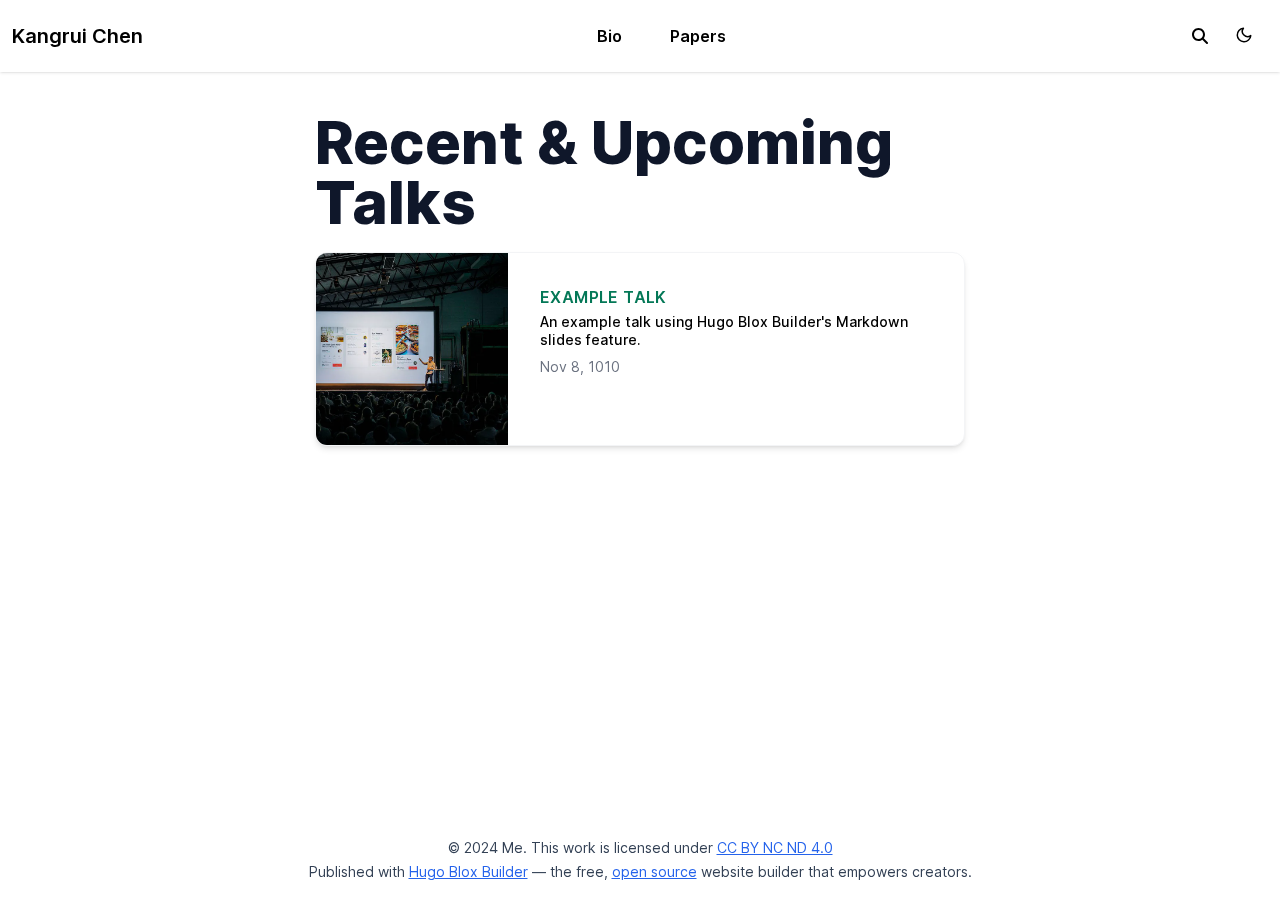
==== event/index.html @ 87032775 "update website" ====
<!doctype html>
<!-- This site was created with Hugo Blox. https://hugoblox.com -->
<!-- Last Published: November 18, 2024 --><html lang="en-us" dir="ltr"
      data-wc-theme-default="system">
  
<head>
  <meta charset="utf-8" />
  <meta name="viewport" content="width=device-width, initial-scale=1" />
  <meta http-equiv="X-UA-Compatible" content="IE=edge" />
  <meta name="generator" content="Hugo Blox Builder 0.3.1" />

  
  












  
  
  
  
  
    
    
    
  
  

  <meta name="author" content="Kangrui Chen" />

  
  
  
    
  
  <meta name="description" content="The highly-customizable Hugo Academic theme powered by Hugo Blox Builder. Easily create your personal academic website." />

  
  <link rel="alternate" hreflang="en-us" href="https://artanisax.github.io/event/" />

  
  
  
  
    
    <link rel="stylesheet" href="/css/themes/emerald.min.css" />
  

  
  
    
    <link href="/dist/wc.min.css" rel="stylesheet" />
  

  
  
  

  

  <script>
     
    window.hbb = {
       defaultTheme: document.documentElement.dataset.wcThemeDefault,
       setDarkTheme: () => {
        document.documentElement.classList.add("dark");
        document.documentElement.style.colorScheme = "dark";
      },
       setLightTheme: () => {
        document.documentElement.classList.remove("dark");
        document.documentElement.style.colorScheme = "light";
      }
    }

    console.debug(`Default Hugo Blox Builder theme is ${window.hbb.defaultTheme}`);

    if ("wc-color-theme" in localStorage) {
      localStorage.getItem("wc-color-theme") === "dark" ? window.hbb.setDarkTheme() : window.hbb.setLightTheme();
    } else {
      window.hbb.defaultTheme === "dark" ? window.hbb.setDarkTheme() : window.hbb.setLightTheme();
      if (window.hbb.defaultTheme === "system") {
        window.matchMedia("(prefers-color-scheme: dark)").matches ? window.hbb.setDarkTheme() : window.hbb.setLightTheme();
      }
    }
  </script>

  <script>
    
    document.addEventListener('DOMContentLoaded', function () {
      
      let checkboxes = document.querySelectorAll('li input[type=\'checkbox\'][disabled]');
      checkboxes.forEach(e => {
        e.parentElement.parentElement.classList.add('task-list');
      });

      
      const liNodes = document.querySelectorAll('.task-list li');
      liNodes.forEach(nodes => {
        let textNodes = Array.from(nodes.childNodes).filter(node => node.nodeType === 3 && node.textContent.trim().length > 1);
        if (textNodes.length > 0) {
          const span = document.createElement('label');
          textNodes[0].after(span);  
          span.appendChild(nodes.querySelector('input[type=\'checkbox\']'));
          span.appendChild(textNodes[0]);
        }
      });
    });
  </script>

  
  
  




































  
  
    <link rel="alternate" href="/event/index.xml" type="application/rss+xml" title="Kangrui Chen" />
  

  
  <link rel="icon" type="image/png" href="/media/icon_hu3247630877640252165.png" />
  <link rel="apple-touch-icon" type="image/png" href="/media/icon_hu4166356570829923896.png" />

  <link rel="canonical" href="https://artanisax.github.io/event/" />

  
  
  
  
  
  
  
  
    
    
  
  

  
  
    
    
  
  <meta property="twitter:card" content="summary" />
  
    <meta property="twitter:site" content="@GetResearchDev" />
    <meta property="twitter:creator" content="@GetResearchDev" />
  
  <meta property="og:site_name" content="Kangrui Chen" />
  <meta property="og:url" content="https://artanisax.github.io/event/" />
  <meta property="og:title" content="Recent &amp; Upcoming Talks | Kangrui Chen" />
  <meta property="og:description" content="The highly-customizable Hugo Academic theme powered by Hugo Blox Builder. Easily create your personal academic website." /><meta property="og:image" content="https://artanisax.github.io/media/icon_hu7729264130191091259.png" />
    <meta property="twitter:image" content="https://artanisax.github.io/media/icon_hu7729264130191091259.png" /><meta property="og:locale" content="en-us" />
  
    
      <meta property="og:updated_time" content="2030-06-01T13:00:00&#43;00:00" />
    
  

  




  <title>Recent &amp; Upcoming Talks | Kangrui Chen</title>

  
  
  
  
  
    
    
  
  
  <style>
    @font-face {
      font-family: 'Inter var';
      font-style: normal;
      font-weight: 100 900;
      font-display: swap;
      src: url(/dist/font/Inter.var.woff2) format(woff2);
    }
  </style>

  

  
  


  
  
  
  
  
  
  
  
  
  
  
  
  
  
  
  
  
  
  
  
  
  
  
  
  
  
  
    
      
      
        
        
          
        
          
        
          
        
          
        
          
        
        
        
      
    
  
  
  
  
  
  
  
  
  
  
  
  
  
  
  
  
  
    
      
      
        
        
          
        
          
        
          
        
          
        
          
        
        
        
      
    
      
      
        
        
          
        
          
        
          
        
          
        
          
        
        
        
      
    
      
      
        
        
          
        
          
        
          
        
          
        
          
        
        
        
      
    
      
      
        
        
          
        
          
        
          
        
          
        
          
        
        
        
      
    
  
  
  
  
  
  
    
      
      
        
        
          
        
          
        
          
        
          
        
          
        
        
        
      
    
  
  
    
      
      
        
        
          
        
          
        
          
        
          
        
          
        
        
        
      
    
      
      
        
        
          
        
          
        
          
        
          
        
          
        
        
        
      
    
      
      
    
  







<link type="text/css" rel="stylesheet" href="/dist/pagefind/pagefind-ui.be766eb419317a14ec769d216e9779bfe8f3737c80e780f4ba0dafb57a41a482.css" integrity="sha256-vnZutBkxehTsdp0hbpd5v&#43;jzc3yA54D0ug2vtXpBpII=" />


<script src="/dist/pagefind/pagefind-ui.87693d7c6f2b3b347ce359d0ede762c033419f0a32b22ce508c335a81d841f1b.js" integrity="sha256-h2k9fG8rOzR841nQ7ediwDNBnwoysizlCMM1qB2EHxs="></script>


<script>window.hbb.pagefind = {"baseUrl":"/"};</script>

<style>
  html.dark {
    --pagefind-ui-primary: #eeeeee;
    --pagefind-ui-text: #eeeeee;
    --pagefind-ui-background: #152028;
    --pagefind-ui-border: #152028;
    --pagefind-ui-tag: #152028;
  }
</style>

<script>
  window.addEventListener('DOMContentLoaded', (event) => {
    new PagefindUI({
      element: "#search",
      showSubResults: true,
      baseUrl: window.hbb.pagefind.baseUrl,
      bundlePath: window.hbb.pagefind.baseUrl + "pagefind/",
    });
  });
  document.addEventListener('DOMContentLoaded', () => {
    let element = document.getElementById('search');
    let trigger = document.getElementById('search_toggle');

    if (trigger) {
      trigger.addEventListener('click', () => {
        element.classList.toggle('hidden');
        element.querySelector("input").value = ""
        element.querySelector("input").focus()

        if (!element.classList.contains('hidden')) {
          let clear_trigger = document.querySelector('.pagefind-ui__search-clear');

          if (clear_trigger && !clear_trigger.hasAttribute('listenerOnClick')) {
            clear_trigger.setAttribute('listenerOnClick', 'true');

            clear_trigger.addEventListener('click', () => {
              element.classList.toggle('hidden');
            });
          }
        }

      });
    }
  });
</script>















  
  
  
  
  
  
  
  <script
    defer
    src="/js/hugo-blox-en.min.8c8ea06bd0420f5067e52fa727b9f92303757322ba4431774153d59a9735eadb.js"
    integrity="sha256-jI6ga9BCD1Bn5S&#43;nJ7n5IwN1cyK6RDF3QVPVmpc16ts="
  ></script>

  
  








  
    
      
      <script async defer src="https://buttons.github.io/buttons.js"></script>

      
    
  




</head>

  <body class="dark:bg-hb-dark dark:text-white page-wrapper" id="top">
    <div id="page-bg"></div>
    <div class="page-header sticky top-0 z-30">
      
      
      
        
        
        
          <header id="site-header" class="header">
  <nav class="navbar px-3 flex justify-left">
    <div class="order-0 h-100">
      
      <a class="navbar-brand" href="/" title="Kangrui Chen">
        Kangrui Chen
      </a>
    </div>
    
    <input id="nav-toggle" type="checkbox" class="hidden" />
    <label
      for="nav-toggle"
      class="order-3 cursor-pointer flex items-center lg:hidden text-dark dark:text-white lg:order-1">
      <svg id="show-button" class="h-6 fill-current block" viewBox="0 0 20 20">
        <title>Open Menu</title>
        <path d="M0 3h20v2H0V3z m0 6h20v2H0V9z m0 6h20v2H0V0z"></path>
      </svg>
      <svg id="hide-button" class="h-6 fill-current hidden" viewBox="0 0 20 20">
        <title>Close Menu</title>
        <polygon
          points="11 9 22 9 22 11 11 11 11 22 9 22 9 11 -2 11 -2 9 9 9 9 -2 11 -2"
          transform="rotate(45 10 10)"></polygon>
      </svg>
    </label>
    

    
    
    <ul
      id="nav-menu"
      class="navbar-nav order-3 hidden lg:flex w-full pb-6 lg:order-1 lg:w-auto lg:space-x-2 lg:pb-0 xl:space-x-8 justify-left
      ">
      
      
      
      
      
      
      <li class="nav-item">
        <a
          class="nav-link "
          
          href="/"
        >Bio</a
        >
      </li>
      
      
      
      
      
      
      <li class="nav-item">
        <a
          class="nav-link "
          
          href="/#papers"
        >Papers</a
        >
      </li>
      
      
      
    </ul>

    <div class="order-1 ml-auto flex items-center md:order-2 lg:ml-0">

      
      
      
      <button
        aria-label="search"
        class="text-black hover:text-primary  inline-block px-3 text-xl dark:text-white"
        id="search_toggle">
        <svg xmlns="http://www.w3.org/2000/svg" height="16" width="16" viewBox="0 0 512 512" fill="currentColor"><path d="M416 208c0 45.9-14.9 88.3-40 122.7L502.6 457.4c12.5 12.5 12.5 32.8 0 45.3s-32.8 12.5-45.3 0L330.7 376c-34.4 25.2-76.8 40-122.7 40C93.1 416 0 322.9 0 208S93.1 0 208 0S416 93.1 416 208zM208 352a144 144 0 1 0 0-288 144 144 0 1 0 0 288z"/></svg>
      </button>
      

      
      
      <div class="px-3 text-black hover:text-primary-700 dark:text-white dark:hover:text-primary-300
            [&.active]:font-bold [&.active]:text-black/90 dark:[&.active]:text-white">
        <button class="theme-toggle mt-1" accesskey="t" title="appearance">
          <svg id="moon" xmlns="http://www.w3.org/2000/svg" width="24" height="18" viewBox="0 0 24 24"
               fill="none" stroke="currentColor" stroke-width="2" stroke-linecap="round"
               stroke-linejoin="round" class="dark:hidden">
            <path d="M21 12.79A9 9 0 1 1 11.21 3 7 7 0 0 0 21 12.79z"></path>
          </svg>
          <svg id="sun" xmlns="http://www.w3.org/2000/svg" width="24" height="18" viewBox="0 0 24 24"
               fill="none" stroke="currentColor" stroke-width="2" stroke-linecap="round"
               stroke-linejoin="round" class=" dark:block [&:not(dark)]:hidden">
            <circle cx="12" cy="12" r="5"></circle>
            <line x1="12" y1="1" x2="12" y2="3"></line>
            <line x1="12" y1="21" x2="12" y2="23"></line>
            <line x1="4.22" y1="4.22" x2="5.64" y2="5.64"></line>
            <line x1="18.36" y1="18.36" x2="19.78" y2="19.78"></line>
            <line x1="1" y1="12" x2="3" y2="12"></line>
            <line x1="21" y1="12" x2="23" y2="12"></line>
            <line x1="4.22" y1="19.78" x2="5.64" y2="18.36"></line>
            <line x1="18.36" y1="5.64" x2="19.78" y2="4.22"></line>
          </svg>
        </button>
      </div>
      

      
      

      
      
    </div>
  </nav>
</header>


<div id="search" class="hidden p-3"></div>


        
      
    </div>
    <div class="page-body  my-10">
      

<div class="max-w-prose mx-auto flex justify-center">
  <article class="prose prose-slate lg:prose-xl dark:prose-invert">
    <h1 class="lg:text-6xl">Recent &amp; Upcoming Talks</h1>
    
  </article>
</div>




<div class="flex flex-col items-center">

  <div class="container max-w-[65ch] mx-auto bg-white dark:bg-zinc-900 rounded-xl border-gray-100 dark:border-gray-700 border shadow-md overflow-hidden my-5">


  
  
  








<a href="/event/example/"  class="mb-5">
  <div class="md:flex">
    <div class="md:flex-shrink-0 overflow-hidden">
      
        
        
      <img class="h-48 w-full object-cover md:w-48 hover:scale-125 transition duration-500 cursor-pointer object-cover" loading="lazy" src="/event/example/featured_hu6851585039888635796.webp" height="655" width="655" alt="Example Talk">
      
    </div>
    <div class="p-8">
      <div class="uppercase tracking-wide text-md text-primary-700 dark:text-primary-200 font-semibold">Example Talk</div>
      <p class="block mt-1 text-sm leading-tight font-medium text-black dark:text-white">
        An example talk using Hugo Blox Builder&#39;s Markdown slides feature.</p>
      <p class="mt-2 text-gray-500 dark:text-gray-400 text-sm">Nov 8, 1010</p>
    </div>
  </div>
</a>

  

  </div>


  


</div>


    </div>
    <div class="page-footer">
      <footer class="container mx-auto flex flex-col justify-items-center text-sm leading-6 mt-24 mb-4 text-slate-700 dark:text-slate-200">

  












  
  
  
  
  














  
  
  

  
  
    
  
  
    
  

  

  
  <p class="powered-by text-center">
    © 2024 Me. This work is licensed under <a href="https://creativecommons.org/licenses/by-nc-nd/4.0" rel="noopener noreferrer" target="_blank">CC BY NC ND 4.0</a>
  </p>
  

  <p class="powered-by footer-license-icons">
    <a href="https://creativecommons.org/licenses/by-nc-nd/4.0" rel="noopener noreferrer" target="_blank" aria-label="Creative Commons">
      <i class="fab fa-creative-commons fa-2x" aria-hidden="true"></i>
      <i class="fab fa-creative-commons-by fa-2x" aria-hidden="true"></i>
      
        <i class="fab fa-creative-commons-nc fa-2x" aria-hidden="true"></i>
      
      
        <i class="fab fa-creative-commons-nd fa-2x" aria-hidden="true"></i>
      
    </a>
  </p>





  <p class="powered-by text-center">
    
    
    
      
      
      
      
      
      
      Published with <a href="https://hugoblox.com/?utm_campaign=poweredby" target="_blank" rel="noopener">Hugo Blox Builder</a> — the free, <a href="https://github.com/HugoBlox/hugo-blox-builder" target="_blank" rel="noopener">open source</a> website builder that empowers creators.
    
  </p>

</footer>

    </div>

    
    











  </body>
</html>
---- css/themes/emerald.min.css ----
:root{--color-primary-50:236 253 245;--color-primary-100:209 250 229;--color-primary-200:167 243 208;--color-primary-300:110 231 183;--color-primary-400:52 211 153;--color-primary-500:16 185 129;--color-primary-600:5 150 105;--color-primary-700:4 120 87;--color-primary-800:6 95 70;--color-primary-900:6 78 59;--color-primary-950:2 44 34}
---- dist/pagefind/pagefind-ui.be766eb419317a14ec769d216e9779bfe8f3737c80e780f4ba0dafb57a41a482.css ----
.pagefind-ui__result.svelte-j9e30.svelte-j9e30{list-style-type:none;display:flex;align-items:flex-start;gap:min(calc(40px * var(--pagefind-ui-scale)),3%);padding:calc(30px * var(--pagefind-ui-scale)) 0 calc(40px * var(--pagefind-ui-scale));border-top:solid var(--pagefind-ui-border-width) var(--pagefind-ui-border)}.pagefind-ui__result.svelte-j9e30.svelte-j9e30:last-of-type{border-bottom:solid var(--pagefind-ui-border-width) var(--pagefind-ui-border)}.pagefind-ui__result-thumb.svelte-j9e30.svelte-j9e30{width:min(30%,calc((30% - (100px * var(--pagefind-ui-scale))) * 100000));max-width:calc(120px * var(--pagefind-ui-scale));margin-top:calc(10px * var(--pagefind-ui-scale));aspect-ratio:var(--pagefind-ui-image-box-ratio);position:relative}.pagefind-ui__result-image.svelte-j9e30.svelte-j9e30{display:block;position:absolute;left:50%;transform:translate(-50%);font-size:0;width:auto;height:auto;max-width:100%;max-height:100%;border-radius:var(--pagefind-ui-image-border-radius)}.pagefind-ui__result-inner.svelte-j9e30.svelte-j9e30{flex:1;display:flex;flex-direction:column;align-items:flex-start;margin-top:calc(10px * var(--pagefind-ui-scale))}.pagefind-ui__result-title.svelte-j9e30.svelte-j9e30{display:inline-block;font-weight:700;font-size:calc(21px * var(--pagefind-ui-scale));margin-top:0;margin-bottom:0}.pagefind-ui__result-title.svelte-j9e30 .pagefind-ui__result-link.svelte-j9e30{color:var(--pagefind-ui-text);text-decoration:none}.pagefind-ui__result-title.svelte-j9e30 .pagefind-ui__result-link.svelte-j9e30:hover{text-decoration:underline}.pagefind-ui__result-excerpt.svelte-j9e30.svelte-j9e30{display:inline-block;font-weight:400;font-size:calc(16px * var(--pagefind-ui-scale));margin-top:calc(4px * var(--pagefind-ui-scale));margin-bottom:0;min-width:calc(250px * var(--pagefind-ui-scale))}.pagefind-ui__loading.svelte-j9e30.svelte-j9e30{color:var(--pagefind-ui-text);background-color:var(--pagefind-ui-text);border-radius:var(--pagefind-ui-border-radius);opacity:.1;pointer-events:none}.pagefind-ui__result-tags.svelte-j9e30.svelte-j9e30{list-style-type:none;padding:0;display:flex;gap:calc(20px * var(--pagefind-ui-scale));flex-wrap:wrap;margin-top:calc(20px * var(--pagefind-ui-scale))}.pagefind-ui__result-tag.svelte-j9e30.svelte-j9e30{padding:calc(4px * var(--pagefind-ui-scale)) calc(8px * var(--pagefind-ui-scale));font-size:calc(14px * var(--pagefind-ui-scale));border-radius:var(--pagefind-ui-border-radius);background-color:var(--pagefind-ui-tag)}.pagefind-ui__result.svelte-4xnkmf.svelte-4xnkmf{list-style-type:none;display:flex;align-items:flex-start;gap:min(calc(40px * var(--pagefind-ui-scale)),3%);padding:calc(30px * var(--pagefind-ui-scale)) 0 calc(40px * var(--pagefind-ui-scale));border-top:solid var(--pagefind-ui-border-width) var(--pagefind-ui-border)}.pagefind-ui__result.svelte-4xnkmf.svelte-4xnkmf:last-of-type{border-bottom:solid var(--pagefind-ui-border-width) var(--pagefind-ui-border)}.pagefind-ui__result-nested.svelte-4xnkmf.svelte-4xnkmf{display:flex;flex-direction:column;padding-left:calc(20px * var(--pagefind-ui-scale))}.pagefind-ui__result-nested.svelte-4xnkmf.svelte-4xnkmf:first-of-type{padding-top:calc(10px * var(--pagefind-ui-scale))}.pagefind-ui__result-nested.svelte-4xnkmf .pagefind-ui__result-link.svelte-4xnkmf{font-size:.9em;position:relative}.pagefind-ui__result-nested.svelte-4xnkmf .pagefind-ui__result-link.svelte-4xnkmf:before{content:"\2937  ";position:absolute;top:0;right:calc(100% + .1em)}.pagefind-ui__result-thumb.svelte-4xnkmf.svelte-4xnkmf{width:min(30%,calc((30% - (100px * var(--pagefind-ui-scale))) * 100000));max-width:calc(120px * var(--pagefind-ui-scale));margin-top:calc(10px * var(--pagefind-ui-scale));aspect-ratio:var(--pagefind-ui-image-box-ratio);position:relative}.pagefind-ui__result-image.svelte-4xnkmf.svelte-4xnkmf{display:block;position:absolute;left:50%;transform:translate(-50%);font-size:0;width:auto;height:auto;max-width:100%;max-height:100%;border-radius:var(--pagefind-ui-image-border-radius)}.pagefind-ui__result-inner.svelte-4xnkmf.svelte-4xnkmf{flex:1;display:flex;flex-direction:column;align-items:flex-start;margin-top:calc(10px * var(--pagefind-ui-scale))}.pagefind-ui__result-title.svelte-4xnkmf.svelte-4xnkmf{display:inline-block;font-weight:700;font-size:calc(21px * var(--pagefind-ui-scale));margin-top:0;margin-bottom:0}.pagefind-ui__result-title.svelte-4xnkmf .pagefind-ui__result-link.svelte-4xnkmf{color:var(--pagefind-ui-text);text-decoration:none}.pagefind-ui__result-title.svelte-4xnkmf .pagefind-ui__result-link.svelte-4xnkmf:hover{text-decoration:underline}.pagefind-ui__result-excerpt.svelte-4xnkmf.svelte-4xnkmf{display:inline-block;font-weight:400;font-size:calc(16px * var(--pagefind-ui-scale));margin-top:calc(4px * var(--pagefind-ui-scale));margin-bottom:0;min-width:calc(250px * var(--pagefind-ui-scale))}.pagefind-ui__loading.svelte-4xnkmf.svelte-4xnkmf{color:var(--pagefind-ui-text);background-color:var(--pagefind-ui-text);border-radius:var(--pagefind-ui-border-radius);opacity:.1;pointer-events:none}.pagefind-ui__result-tags.svelte-4xnkmf.svelte-4xnkmf{list-style-type:none;padding:0;display:flex;gap:calc(20px * var(--pagefind-ui-scale));flex-wrap:wrap;margin-top:calc(20px * var(--pagefind-ui-scale))}.pagefind-ui__result-tag.svelte-4xnkmf.svelte-4xnkmf{padding:calc(4px * var(--pagefind-ui-scale)) calc(8px * var(--pagefind-ui-scale));font-size:calc(14px * var(--pagefind-ui-scale));border-radius:var(--pagefind-ui-border-radius);background-color:var(--pagefind-ui-tag)}legend.svelte-1v2r7ls.svelte-1v2r7ls{position:absolute;clip:rect(0 0 0 0)}.pagefind-ui__filter-panel.svelte-1v2r7ls.svelte-1v2r7ls{min-width:min(calc(260px * var(--pagefind-ui-scale)),100%);flex:1;display:flex;flex-direction:column;margin-top:calc(20px * var(--pagefind-ui-scale))}.pagefind-ui__filter-group.svelte-1v2r7ls.svelte-1v2r7ls{border:0;padding:0}.pagefind-ui__filter-block.svelte-1v2r7ls.svelte-1v2r7ls{padding:0;display:block;border-bottom:solid calc(2px * var(--pagefind-ui-scale)) var(--pagefind-ui-border);padding:calc(20px * var(--pagefind-ui-scale)) 0}.pagefind-ui__filter-name.svelte-1v2r7ls.svelte-1v2r7ls{font-size:calc(16px * var(--pagefind-ui-scale));position:relative;display:flex;align-items:center;list-style:none;font-weight:700;cursor:pointer;height:calc(24px * var(--pagefind-ui-scale))}.pagefind-ui__filter-name.svelte-1v2r7ls.svelte-1v2r7ls::-webkit-details-marker{display:none}.pagefind-ui__filter-name.svelte-1v2r7ls.svelte-1v2r7ls:after{position:absolute;content:"";right:calc(6px * var(--pagefind-ui-scale));top:50%;width:calc(8px * var(--pagefind-ui-scale));height:calc(8px * var(--pagefind-ui-scale));border:solid calc(2px * var(--pagefind-ui-scale)) currentColor;border-right:0;border-top:0;transform:translateY(-70%) rotate(-45deg)}.pagefind-ui__filter-block[open].svelte-1v2r7ls .pagefind-ui__filter-name.svelte-1v2r7ls:after{transform:translateY(-70%) rotate(-225deg)}.pagefind-ui__filter-group.svelte-1v2r7ls.svelte-1v2r7ls{display:flex;flex-direction:column;gap:calc(20px * var(--pagefind-ui-scale));padding-top:calc(30px * var(--pagefind-ui-scale))}.pagefind-ui__filter-value.svelte-1v2r7ls.svelte-1v2r7ls{position:relative;display:flex;align-items:center;gap:calc(8px * var(--pagefind-ui-scale))}.pagefind-ui__filter-value.svelte-1v2r7ls.svelte-1v2r7ls:before{position:absolute;content:"";top:50%;left:calc(8px * var(--pagefind-ui-scale));width:0px;height:0px;border:solid 1px #fff;opacity:0;transform:translate(calc(4.5px * var(--pagefind-ui-scale) * -1),calc(.8px * var(--pagefind-ui-scale))) skew(-5deg) rotate(-45deg);transform-origin:top left;border-top:0;border-right:0;pointer-events:none}.pagefind-ui__filter-value.pagefind-ui__filter-value--checked.svelte-1v2r7ls.svelte-1v2r7ls:before{opacity:1;width:calc(9px * var(--pagefind-ui-scale));height:calc(4px * var(--pagefind-ui-scale));transition:width .1s ease-out .1s,height .1s ease-in}.pagefind-ui__filter-checkbox.svelte-1v2r7ls.svelte-1v2r7ls{margin:0;width:calc(16px * var(--pagefind-ui-scale));height:calc(16px * var(--pagefind-ui-scale));border:solid 1px var(--pagefind-ui-border);appearance:none;-webkit-appearance:none;border-radius:calc(var(--pagefind-ui-border-radius) / 2);background-color:var(--pagefind-ui-background);cursor:pointer}.pagefind-ui__filter-checkbox.svelte-1v2r7ls.svelte-1v2r7ls:checked{background-color:var(--pagefind-ui-primary);border:solid 1px var(--pagefind-ui-primary)}.pagefind-ui__filter-label.svelte-1v2r7ls.svelte-1v2r7ls{cursor:pointer;font-size:calc(16px * var(--pagefind-ui-scale));font-weight:400}.pagefind-ui--reset *:where(:not(html,iframe,canvas,img,svg,video):not(svg *,symbol *)){all:unset;display:revert;outline:revert}.pagefind-ui--reset *,.pagefind-ui--reset *:before,.pagefind-ui--reset *:after{box-sizing:border-box}.pagefind-ui--reset a,.pagefind-ui--reset button{cursor:revert}.pagefind-ui--reset ol,.pagefind-ui--reset ul,.pagefind-ui--reset menu{list-style:none}.pagefind-ui--reset img{max-width:100%}.pagefind-ui--reset table{border-collapse:collapse}.pagefind-ui--reset input,.pagefind-ui--reset textarea{-webkit-user-select:auto}.pagefind-ui--reset textarea{white-space:revert}.pagefind-ui--reset meter{-webkit-appearance:revert;appearance:revert}.pagefind-ui--reset ::placeholder{color:unset}.pagefind-ui--reset :where([hidden]){display:none}.pagefind-ui--reset :where([contenteditable]:not([contenteditable="false"])){-moz-user-modify:read-write;-webkit-user-modify:read-write;overflow-wrap:break-word;-webkit-line-break:after-white-space;-webkit-user-select:auto}.pagefind-ui--reset :where([draggable="true"]){-webkit-user-drag:element}.pagefind-ui--reset mark{all:revert}:root{--pagefind-ui-scale:.8;--pagefind-ui-primary:#393939;--pagefind-ui-text:#393939;--pagefind-ui-background:#ffffff;--pagefind-ui-border:#eeeeee;--pagefind-ui-tag:#eeeeee;--pagefind-ui-border-width:2px;--pagefind-ui-border-radius:8px;--pagefind-ui-image-border-radius:8px;--pagefind-ui-image-box-ratio:3 / 2;--pagefind-ui-font:system, -apple-system, "BlinkMacSystemFont", ".SFNSText-Regular", "San Francisco", "Roboto", "Segoe UI", "Helvetica Neue", "Lucida Grande", "Ubuntu", "arial", sans-serif}.pagefind-ui.svelte-1d60ae3{width:100%;color:var(--pagefind-ui-text);font-family:var(--pagefind-ui-font)}.pagefind-ui__hidden.svelte-1d60ae3{display:none!important}.pagefind-ui__suppressed.svelte-1d60ae3{opacity:0;pointer-events:none}.pagefind-ui__form.svelte-1d60ae3{position:relative}.pagefind-ui__form.svelte-1d60ae3:before{background-color:var(--pagefind-ui-text);width:calc(18px * var(--pagefind-ui-scale));height:calc(18px * var(--pagefind-ui-scale));top:calc(23px * var(--pagefind-ui-scale));left:calc(20px * var(--pagefind-ui-scale));content:"";position:absolute;display:block;opacity:.7;-webkit-mask-image:url("data:image/svg+xml,%3Csvg width='18' height='18' viewBox='0 0 18 18' fill='none' xmlns='http://www.w3.org/2000/svg'%3E%3Cpath d='M12.7549 11.255H11.9649L11.6849 10.985C12.6649 9.845 13.2549 8.365 13.2549 6.755C13.2549 3.165 10.3449 0.255005 6.75488 0.255005C3.16488 0.255005 0.254883 3.165 0.254883 6.755C0.254883 10.345 3.16488 13.255 6.75488 13.255C8.36488 13.255 9.84488 12.665 10.9849 11.685L11.2549 11.965V12.755L16.2549 17.745L17.7449 16.255L12.7549 11.255ZM6.75488 11.255C4.26488 11.255 2.25488 9.245 2.25488 6.755C2.25488 4.26501 4.26488 2.255 6.75488 2.255C9.24488 2.255 11.2549 4.26501 11.2549 6.755C11.2549 9.245 9.24488 11.255 6.75488 11.255Z' fill='%23000000'/%3E%3C/svg%3E%0A");mask-image:url("data:image/svg+xml,%3Csvg width='18' height='18' viewBox='0 0 18 18' fill='none' xmlns='http://www.w3.org/2000/svg'%3E%3Cpath d='M12.7549 11.255H11.9649L11.6849 10.985C12.6649 9.845 13.2549 8.365 13.2549 6.755C13.2549 3.165 10.3449 0.255005 6.75488 0.255005C3.16488 0.255005 0.254883 3.165 0.254883 6.755C0.254883 10.345 3.16488 13.255 6.75488 13.255C8.36488 13.255 9.84488 12.665 10.9849 11.685L11.2549 11.965V12.755L16.2549 17.745L17.7449 16.255L12.7549 11.255ZM6.75488 11.255C4.26488 11.255 2.25488 9.245 2.25488 6.755C2.25488 4.26501 4.26488 2.255 6.75488 2.255C9.24488 2.255 11.2549 4.26501 11.2549 6.755C11.2549 9.245 9.24488 11.255 6.75488 11.255Z' fill='%23000000'/%3E%3C/svg%3E%0A");-webkit-mask-size:100%;mask-size:100%;z-index:9;pointer-events:none}.pagefind-ui__search-input.svelte-1d60ae3{height:calc(64px * var(--pagefind-ui-scale));padding:0 calc(70px * var(--pagefind-ui-scale)) 0 calc(54px * var(--pagefind-ui-scale));background-color:var(--pagefind-ui-background);border:var(--pagefind-ui-border-width) solid var(--pagefind-ui-border);border-radius:var(--pagefind-ui-border-radius);font-size:calc(21px * var(--pagefind-ui-scale));position:relative;appearance:none;-webkit-appearance:none;display:flex;width:100%;box-sizing:border-box;font-weight:700}.pagefind-ui__search-input.svelte-1d60ae3::placeholder{opacity:.2}.pagefind-ui__search-clear.svelte-1d60ae3{position:absolute;top:calc(3px * var(--pagefind-ui-scale));right:calc(3px * var(--pagefind-ui-scale));height:calc(58px * var(--pagefind-ui-scale));padding:0 calc(15px * var(--pagefind-ui-scale)) 0 calc(2px * var(--pagefind-ui-scale));color:var(--pagefind-ui-text);font-size:calc(14px * var(--pagefind-ui-scale));cursor:pointer;background-color:var(--pagefind-ui-background);border-radius:var(--pagefind-ui-border-radius)}.pagefind-ui__drawer.svelte-1d60ae3{gap:calc(60px * var(--pagefind-ui-scale));display:flex;flex-direction:row;flex-wrap:wrap}.pagefind-ui__results-area.svelte-1d60ae3{min-width:min(calc(400px * var(--pagefind-ui-scale)),100%);flex:1000;margin-top:calc(20px * var(--pagefind-ui-scale))}.pagefind-ui__results.svelte-1d60ae3{padding:0}.pagefind-ui__message.svelte-1d60ae3{box-sizing:content-box;font-size:calc(16px * var(--pagefind-ui-scale));height:calc(24px * var(--pagefind-ui-scale));padding:calc(20px * var(--pagefind-ui-scale)) 0;display:flex;align-items:center;font-weight:700;margin-top:0}.pagefind-ui__button.svelte-1d60ae3{margin-top:calc(40px * var(--pagefind-ui-scale));border:var(--pagefind-ui-border-width) solid var(--pagefind-ui-border);border-radius:var(--pagefind-ui-border-radius);height:calc(48px * var(--pagefind-ui-scale));padding:0 calc(12px * var(--pagefind-ui-scale));font-size:calc(16px * var(--pagefind-ui-scale));color:var(--pagefind-ui-primary);background:var(--pagefind-ui-background);width:100%;text-align:center;font-weight:700;cursor:pointer}.pagefind-ui__button.svelte-1d60ae3:hover{border-color:var(--pagefind-ui-primary);color:var(--pagefind-ui-primary);background:var(--pagefind-ui-background)}
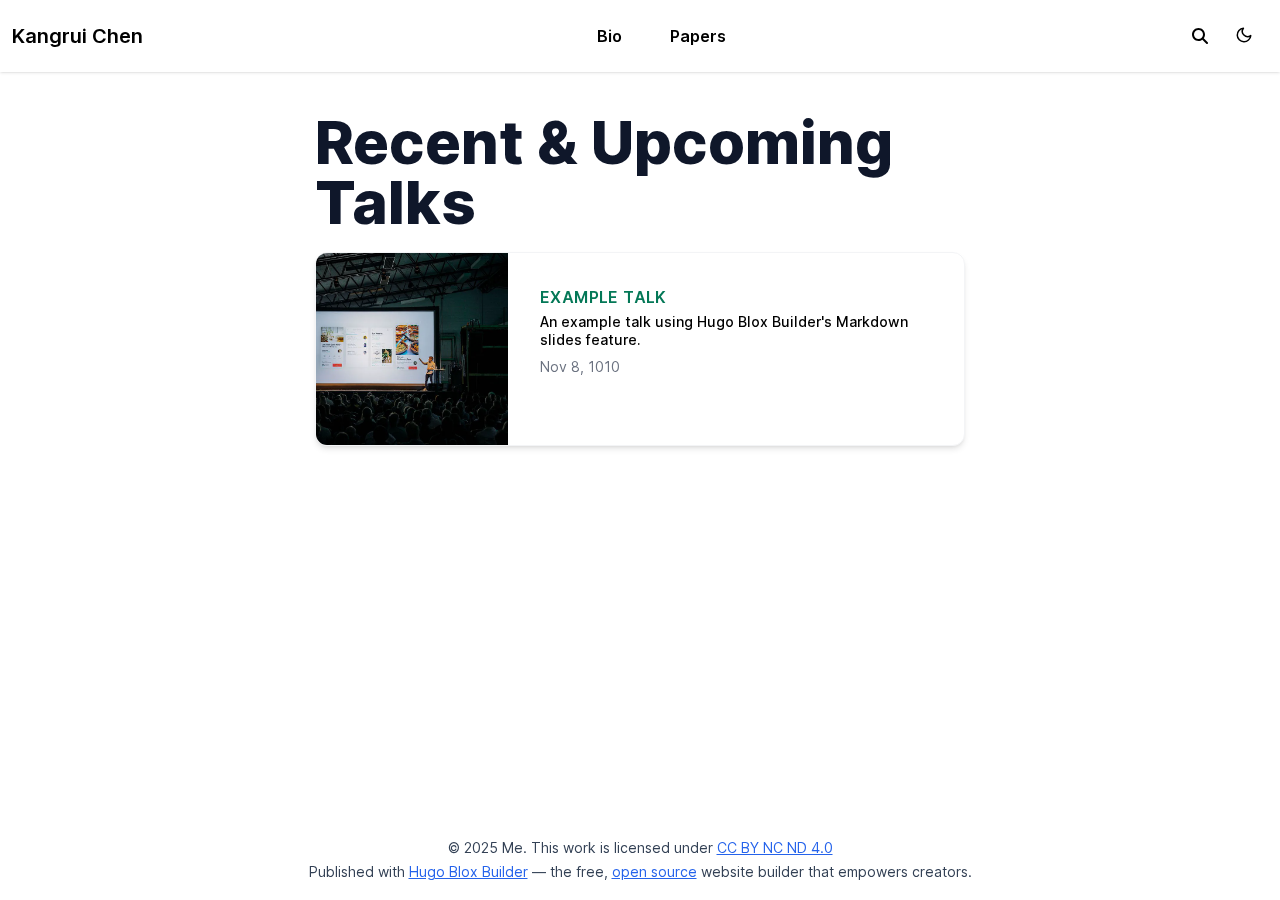
==== commit 74e00de2: "update website" ====
--- a/event/index.html
+++ b/event/index.html
@@ -1,6 +1,6 @@
 <!doctype html>
 <!-- This site was created with Hugo Blox. https://hugoblox.com -->
-<!-- Last Published: November 18, 2024 --><html lang="en-us" dir="ltr"
+<!-- Last Published: February 24, 2025 --><html lang="en-us" dir="ltr"
       data-wc-theme-default="system">
   
 <head>
@@ -787,7 +787,7 @@
 
   
   <p class="powered-by text-center">
-    © 2024 Me. This work is licensed under <a href="https://creativecommons.org/licenses/by-nc-nd/4.0" rel="noopener noreferrer" target="_blank">CC BY NC ND 4.0</a>
+    © 2025 Me. This work is licensed under <a href="https://creativecommons.org/licenses/by-nc-nd/4.0" rel="noopener noreferrer" target="_blank">CC BY NC ND 4.0</a>
   </p>
   
 
